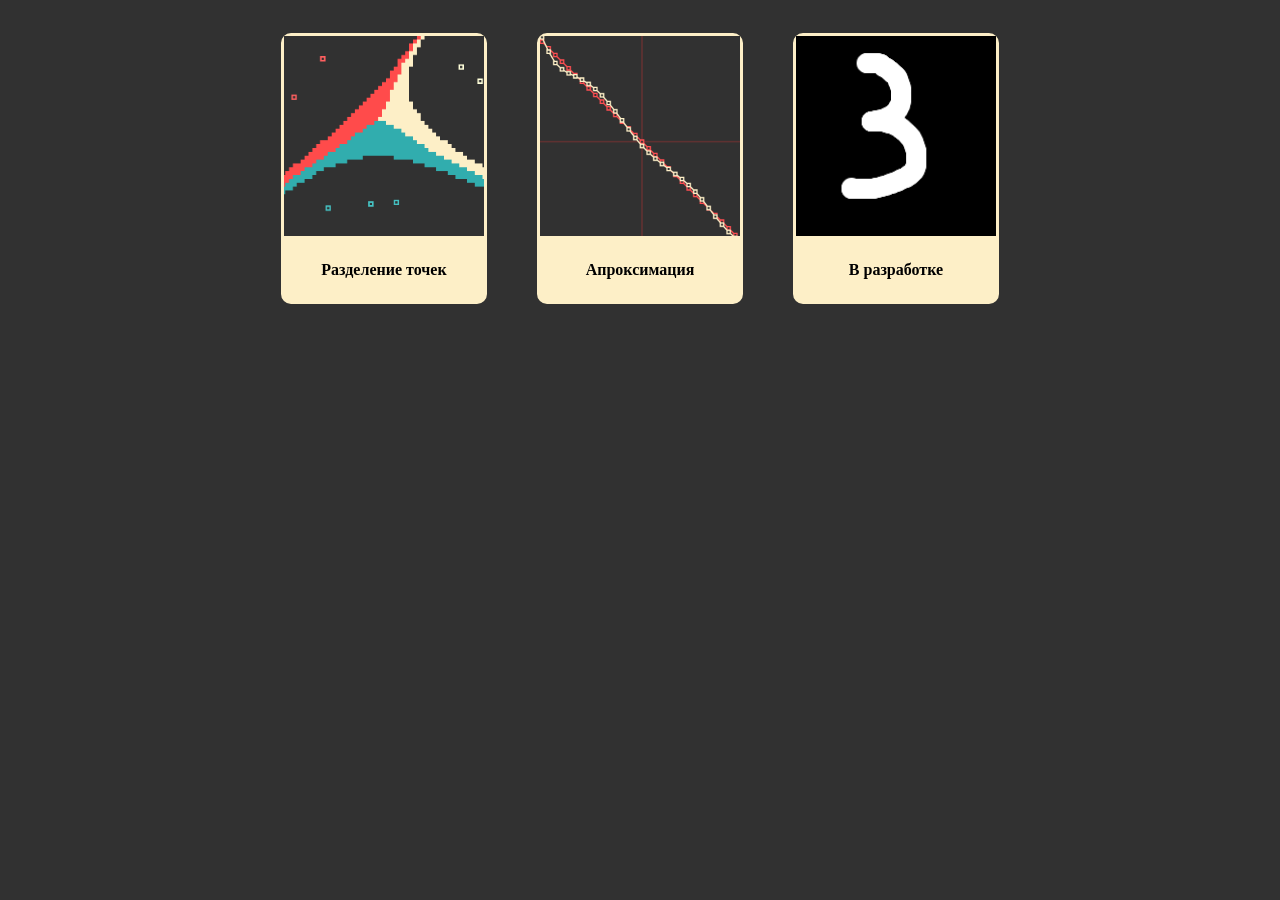
==== index.html @ 99dd5b66 "1" ====
<!DOCTYPE html>
<html lang="en">
    <head>
        <meta charset="UTF-8" />
        <meta name="viewport" content="width=device-width, initial-scale=1.0" />
        <title>main</title>

        <style>
            body {
                background-color: rgb(49, 49, 49);
            }

            .wrapper {
                display: flex;
                justify-content: center;
            }

            .box {
                margin: 25px;
            }

            .contentBox {
                text-align: center;
                border: rgb(253, 239, 199) solid;
                border-radius: 10px;
                background-color: rgb(253, 239, 199);
            }

            img {
                width: 200px;
                height: 200px;
            }
        </style>
    </head>
    <body>
        <div class="wrapper">
            <div class="box">
                <div class="contentBox">
                    <a href="first/index.html"><img src="img/first.png" alt="" /></a>
                    <h4>Разделение точек</h4>
                </div>
            </div>
            <div class="box">
                <div class="contentBox">
                    <a href="second/index.html"><img src="img/second.png" alt="" /></a>
                    <h4>Апроксимация</h4>
                </div>
            </div>
            <div class="box">
                <div class="contentBox">
                    <a href="third/index.html"><img src="img/third.png" alt="" /></a>
                    <h4>В разработке</h4>
                </div>
            </div>
        </div>
    </body>
</html>
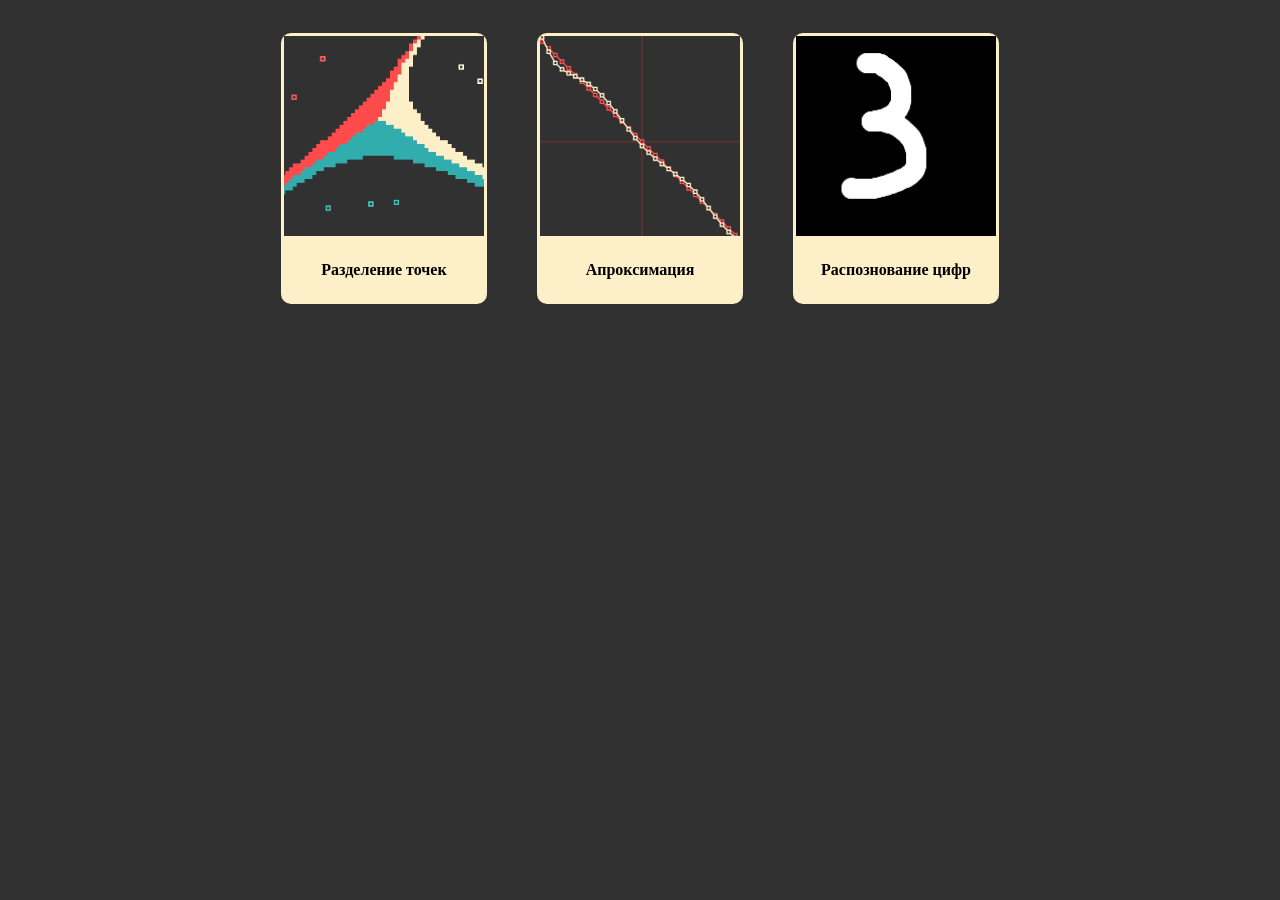
==== commit 6aea8746: "1" ====
--- a/index.html
+++ b/index.html
@@ -13,6 +13,7 @@
             .wrapper {
                 display: flex;
                 justify-content: center;
+                flex-wrap: wrap;
             }
 
             .box {
@@ -49,7 +50,7 @@
             <div class="box">
                 <div class="contentBox">
                     <a href="third/index.html"><img src="img/third.png" alt="" /></a>
-                    <h4>В разработке</h4>
+                    <h4>Распознование цифр</h4>
                 </div>
             </div>
         </div>
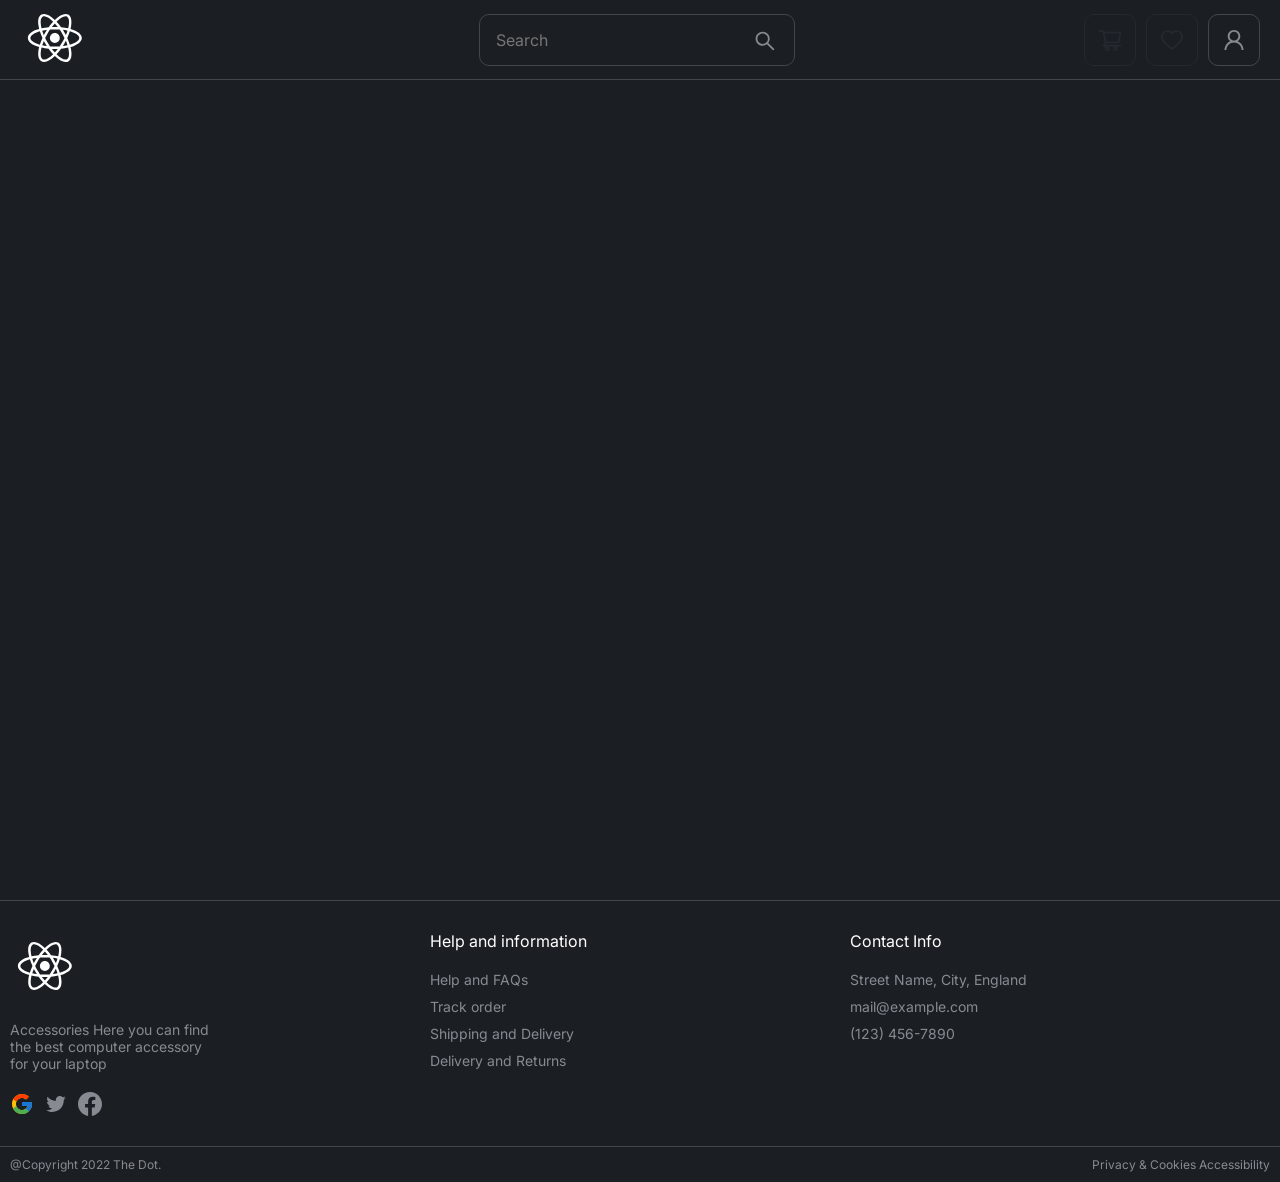
==== commit 5cf2b8d8: "init" ====
--- a/index.html
+++ b/index.html
@@ -1,58 +1 @@
-<!DOCTYPE html>
-<html lang="en">
-    <head>
-        <meta charset="UTF-8" />
-        <meta name="viewport" content="width=device-width, initial-scale=1.0" />
-        <title>main</title>
-
-        <style>
-            body {
-                background-color: rgb(49, 49, 49);
-            }
-
-            .wrapper {
-                display: flex;
-                justify-content: center;
-                flex-wrap: wrap;
-            }
-
-            .box {
-                margin: 25px;
-            }
-
-            .contentBox {
-                text-align: center;
-                border: rgb(253, 239, 199) solid;
-                border-radius: 10px;
-                background-color: rgb(253, 239, 199);
-            }
-
-            img {
-                width: 200px;
-                height: 200px;
-            }
-        </style>
-    </head>
-    <body>
-        <div class="wrapper">
-            <div class="box">
-                <div class="contentBox">
-                    <a href="first/index.html"><img src="img/first.png" alt="" /></a>
-                    <h4>Разделение точек</h4>
-                </div>
-            </div>
-            <div class="box">
-                <div class="contentBox">
-                    <a href="second/index.html"><img src="img/second.png" alt="" /></a>
-                    <h4>Апроксимация</h4>
-                </div>
-            </div>
-            <div class="box">
-                <div class="contentBox">
-                    <a href="third/index.html"><img src="img/third.png" alt="" /></a>
-                    <h4>Распознование цифр</h4>
-                </div>
-            </div>
-        </div>
-    </body>
-</html>
+<!doctype html><html lang="ru"><head><meta charset="utf-8"/><link rel="icon" href="/favicon.ico"/><meta name="viewport" content="width=device-width,initial-scale=1"/><meta name="theme-color" content="#000000"/><meta name="description" content="Web site created using create-react-app"/><link rel="apple-touch-icon" href="/logo192.png"/><link rel="manifest" href="/manifest.json"/><title>React App</title><script defer="defer" src="/static/js/main.4967b5a5.js"></script><link href="/static/css/main.01d652dd.css" rel="stylesheet"></head><body><noscript>You need to enable JavaScript to run this app.</noscript><div id="root"></div></body></html>
--- a/static/css/main.01d652dd.css
+++ b/static/css/main.01d652dd.css
@@ -0,0 +1,2 @@
+@import url(https://fonts.googleapis.com/css2?family=Inter:wght@600&display=swap);.image-gallery-icon{-webkit-appearance:none;appearance:none;background-color:transparent;border:0;color:#fff;cursor:pointer;-webkit-filter:drop-shadow(0 2px 2px #1a1a1a);filter:drop-shadow(0 2px 2px #1a1a1a);outline:none;position:absolute;transition:all .3s ease-out;z-index:4}@media(hover:hover)and (pointer:fine){.image-gallery-icon:hover{color:#337ab7}.image-gallery-icon:hover .image-gallery-svg{-webkit-transform:scale(1.1);transform:scale(1.1)}}.image-gallery-icon:focus{outline:2px solid #337ab7}.image-gallery-using-mouse .image-gallery-icon:focus{outline:none}.image-gallery-fullscreen-button,.image-gallery-play-button{bottom:0;padding:20px}.image-gallery-fullscreen-button .image-gallery-svg,.image-gallery-play-button .image-gallery-svg{height:28px;width:28px}@media(max-width:768px){.image-gallery-fullscreen-button,.image-gallery-play-button{padding:15px}.image-gallery-fullscreen-button .image-gallery-svg,.image-gallery-play-button .image-gallery-svg{height:24px;width:24px}}@media(max-width:480px){.image-gallery-fullscreen-button,.image-gallery-play-button{padding:10px}.image-gallery-fullscreen-button .image-gallery-svg,.image-gallery-play-button .image-gallery-svg{height:16px;width:16px}}.image-gallery-fullscreen-button{right:0}.image-gallery-play-button{left:0}.image-gallery-left-nav,.image-gallery-right-nav{padding:50px 10px;top:50%;-webkit-transform:translateY(-50%);transform:translateY(-50%)}.image-gallery-left-nav .image-gallery-svg,.image-gallery-right-nav .image-gallery-svg{height:120px;width:60px}@media(max-width:768px){.image-gallery-left-nav .image-gallery-svg,.image-gallery-right-nav .image-gallery-svg{height:72px;width:36px}}@media(max-width:480px){.image-gallery-left-nav .image-gallery-svg,.image-gallery-right-nav .image-gallery-svg{height:48px;width:24px}}.image-gallery-left-nav[disabled],.image-gallery-right-nav[disabled]{cursor:disabled;opacity:.6;pointer-events:none}.image-gallery-left-nav{left:0}.image-gallery-right-nav{right:0}.image-gallery{-webkit-tap-highlight-color:rgba(0,0,0,0);position:relative;-webkit-user-select:none;-o-user-select:none;user-select:none}.image-gallery.fullscreen-modal{background:#000;bottom:0;height:100%;left:0;position:fixed;right:0;top:0;width:100%;z-index:5}.image-gallery.fullscreen-modal .image-gallery-content{top:50%;-webkit-transform:translateY(-50%);transform:translateY(-50%)}.image-gallery-content{line-height:0;position:relative;top:0}.image-gallery-content.fullscreen{background:#000}.image-gallery-content .image-gallery-slide .image-gallery-image{max-height:calc(100vh - 80px)}.image-gallery-content.left .image-gallery-slide .image-gallery-image,.image-gallery-content.right .image-gallery-slide .image-gallery-image{max-height:100vh}.image-gallery-slide-wrapper{position:relative}.image-gallery-slide-wrapper.left,.image-gallery-slide-wrapper.right{display:inline-block;width:calc(100% - 110px)}@media(max-width:768px){.image-gallery-slide-wrapper.left,.image-gallery-slide-wrapper.right{width:calc(100% - 87px)}}.image-gallery-slide-wrapper.image-gallery-rtl{direction:rtl}.image-gallery-slides{line-height:0;overflow:hidden;position:relative;text-align:center;white-space:nowrap}.image-gallery-slide{left:0;position:absolute;top:0;width:100%}.image-gallery-slide.center{position:relative}.image-gallery-slide .image-gallery-image{object-fit:contain;width:100%}.image-gallery-slide .image-gallery-description{background:rgba(0,0,0,.4);bottom:70px;color:#fff;left:0;line-height:1;padding:10px 20px;position:absolute;white-space:normal}@media(max-width:768px){.image-gallery-slide .image-gallery-description{bottom:45px;font-size:.8em;padding:8px 15px}}.image-gallery-bullets{bottom:20px;left:0;margin:0 auto;position:absolute;right:0;width:80%;z-index:4}.image-gallery-bullets .image-gallery-bullets-container{margin:0;padding:0;text-align:center}.image-gallery-bullets .image-gallery-bullet{-webkit-appearance:none;appearance:none;background-color:transparent;border:1px solid #fff;border-radius:50%;box-shadow:0 2px 2px #1a1a1a;cursor:pointer;display:inline-block;margin:0 5px;outline:none;padding:5px;transition:all .2s ease-out}@media(max-width:768px){.image-gallery-bullets .image-gallery-bullet{margin:0 3px;padding:3px}}@media(max-width:480px){.image-gallery-bullets .image-gallery-bullet{padding:2.7px}}.image-gallery-bullets .image-gallery-bullet:focus{background:#337ab7;border:1px solid #337ab7;-webkit-transform:scale(1.2);transform:scale(1.2)}.image-gallery-bullets .image-gallery-bullet.active{background:#fff;border:1px solid #fff;-webkit-transform:scale(1.2);transform:scale(1.2)}@media(hover:hover)and (pointer:fine){.image-gallery-bullets .image-gallery-bullet:hover{background:#337ab7;border:1px solid #337ab7}.image-gallery-bullets .image-gallery-bullet.active:hover{background:#337ab7}}.image-gallery-thumbnails-wrapper{position:relative}.image-gallery-thumbnails-wrapper.thumbnails-swipe-horizontal{touch-action:pan-y}.image-gallery-thumbnails-wrapper.thumbnails-swipe-vertical{touch-action:pan-x}.image-gallery-thumbnails-wrapper.thumbnails-wrapper-rtl{direction:rtl}.image-gallery-thumbnails-wrapper.left,.image-gallery-thumbnails-wrapper.right{display:inline-block;vertical-align:top;width:100px}@media(max-width:768px){.image-gallery-thumbnails-wrapper.left,.image-gallery-thumbnails-wrapper.right{width:81px}}.image-gallery-thumbnails-wrapper.left .image-gallery-thumbnails,.image-gallery-thumbnails-wrapper.right .image-gallery-thumbnails{height:100%;left:0;padding:0;position:absolute;top:0;width:100%}.image-gallery-thumbnails-wrapper.left .image-gallery-thumbnails .image-gallery-thumbnail,.image-gallery-thumbnails-wrapper.right .image-gallery-thumbnails .image-gallery-thumbnail{display:block;margin-right:0;padding:0}.image-gallery-thumbnails-wrapper.left .image-gallery-thumbnails .image-gallery-thumbnail+.image-gallery-thumbnail,.image-gallery-thumbnails-wrapper.right .image-gallery-thumbnails .image-gallery-thumbnail+.image-gallery-thumbnail{margin-left:0;margin-top:2px}.image-gallery-thumbnails-wrapper.left,.image-gallery-thumbnails-wrapper.right{margin:0 5px}@media(max-width:768px){.image-gallery-thumbnails-wrapper.left,.image-gallery-thumbnails-wrapper.right{margin:0 3px}}.image-gallery-thumbnails{overflow:hidden;padding:5px 0}@media(max-width:768px){.image-gallery-thumbnails{padding:3px 0}}.image-gallery-thumbnails .image-gallery-thumbnails-container{cursor:pointer;text-align:center;white-space:nowrap}.image-gallery-thumbnail{background:transparent;border:4px solid transparent;display:inline-block;padding:0;transition:border .3s ease-out;width:100px}@media(max-width:768px){.image-gallery-thumbnail{border:3px solid transparent;width:81px}}.image-gallery-thumbnail+.image-gallery-thumbnail{margin-left:2px}.image-gallery-thumbnail .image-gallery-thumbnail-inner{display:block;position:relative}.image-gallery-thumbnail .image-gallery-thumbnail-image{line-height:0;vertical-align:middle;width:100%}.image-gallery-thumbnail.active,.image-gallery-thumbnail:focus{border:4px solid #337ab7;outline:none}@media(max-width:768px){.image-gallery-thumbnail.active,.image-gallery-thumbnail:focus{border:3px solid #337ab7}}@media(hover:hover)and (pointer:fine){.image-gallery-thumbnail:hover{border:4px solid #337ab7;outline:none}}@media(hover:hover)and (pointer:fine)and (max-width:768px){.image-gallery-thumbnail:hover{border:3px solid #337ab7}}.image-gallery-thumbnail-label{box-sizing:border-box;color:#fff;font-size:1em;left:0;line-height:1em;padding:5%;position:absolute;text-shadow:0 2px 2px #1a1a1a;top:50%;-webkit-transform:translateY(-50%);transform:translateY(-50%);white-space:normal;width:100%}@media(max-width:768px){.image-gallery-thumbnail-label{font-size:.8em;line-height:.8em}}.image-gallery-index{background:rgba(0,0,0,.4);color:#fff;line-height:1;padding:10px 20px;position:absolute;right:0;top:0;z-index:4}@media(max-width:768px){.image-gallery-index{font-size:.8em;padding:5px 10px}}html{--color-bg:#1b1f24;--color-gray-1:#dbdfe2;--color-gray-2:#808386;--color-gray-3:#959aa0;--color-gray-4:#25292f;--color-gray-5:#202429;--color-accent:#00b5ff;--color-hover:#34c4ff;--color-pressed:#0fa9e8;--color-yellow:#ffb000;--shadow:20px 50px 15px rgba(26,31,39,.09),10px 15px 40px rgba(26,31,39,.71);--color-border-1:#41464f;--color-border-2:#7a7a7a;--color-border-3:#8290a4;--color-border-4:#ff1f1f;--color-border-5:#00b5ff;--color-light-text:#fff;--color-grey-text:#888a91;--border-radius:6px;--trans-time:0.5s}*{box-sizing:border-box;font-family:Inter,sans-serif;font-size:12px;margin:0;padding:0}::-webkit-scrollbar{width:5px}::-webkit-scrollbar-track{background-color:#1b1f24;background-color:var(--color-bg)}::-webkit-scrollbar-thumb{background-color:#959aa0;background-color:var(--color-gray-3);border-radius:10px}a{color:#000;text-decoration:none}body{background:#1b1f24;background:var(--color-bg)}li{list-style:none}h5{font-size:16px}h4{font-size:18px}h3{font-size:24px}h2{font-size:32px}h1{font-size:48px}input,textarea{background:#1b1f24;background:var(--color-bg);border:1px solid #41464f;border:1px solid var(--color-border-1);border-radius:10px;color:#fff!important;color:var(--color-light-text)!important;font-size:16px;height:52px;outline:none;padding-left:16px;padding-right:16px;transition:.5s;transition:var(--trans-time)}input:hover,textarea:hover{border-color:#7a7a7a;border-color:var(--color-border-2)}input:focus,textarea:focus{border-color:#00b5ff;border-color:var(--color-accent)}textarea{padding:16px}.inputError{border-color:#ff1f1f;border-color:var(--color-border-4);color:#ff1f1f;color:var(--color-border-4)}.Footer_Footer__top__vCwta{border-bottom:1px solid var(--color-border-1);border-top:1px solid var(--color-border-1);display:grid;grid-template-columns:1fr 1fr 1fr;padding:30px 10px}.Footer_Footer__c1__OghG-{display:flex;flex-direction:column;gap:20px;width:200px}.Footer_Footer__icon__rwlHq{color:var(--color-light-text);font-size:70px}.Footer_Footer__text__iRAye{color:var(--color-grey-text);font-size:14px}.Footer_Footer__icons__gAK8e{display:flex;flex-direction:row;gap:10px}.Footer_Footer__iconSoc__J15tz{color:var(--color-grey-text);font-size:24px}.Footer_Footer__c2__1bChu{width:200px}.Footer_Footer__title__8oorO{color:var(--color-light-text);font-size:16px;margin-bottom:20px}.Footer_Footer__list__E9gck{display:flex;flex-direction:column;gap:10px}.Footer_Footer__listItem__MTYKC{color:var(--color-grey-text);font-size:14px}.Footer_Footer__c3__rIRWR{width:200px}.Footer_Footer__buttom__-oaN5{display:flex;flex-direction:row;justify-content:space-between;padding:10px}.Footer_Footer__buttomLeft__f6CTG,.Footer_Footer__buttomRight__XqMgB{color:var(--color-grey-text)}@media(max-width:650px){.Footer_Footer__c1__OghG-,.Footer_Footer__top__vCwta{align-items:center;display:flex;justify-content:center}.Footer_Footer__c1__OghG-{flex-direction:column;gap:20px;text-align:center;width:300px}.Footer_Footer__buttomRight__XqMgB,.Footer_Footer__c2__1bChu,.Footer_Footer__c3__rIRWR{display:none}.Footer_Footer__buttom__-oaN5{justify-content:center}}.IconCard_IconCard__wCvdO{display:inline-block;height:50px;max-width:130px}.IconCard_IconCard__container__GAprr{align-items:center;display:flex;flex-direction:row;gap:10px;height:100%;position:relative;width:100%}.IconCard_IconCard__desc__Fpe71{overflow:hidden}.IconCard_IconCard__title__u41Et{color:var(--color-light-text);cursor:pointer}.IconCard_IconCard__text__5p3Pr,.IconCard_IconCard__title__u41Et{font-size:14px;overflow:hidden;text-overflow:ellipsis;white-space:nowrap}.IconCard_IconCard__text__5p3Pr{color:var(--color-grey-text)}.IconCard_IconCard__dotContainer__mPVrf{background:var(--color-accent);border-radius:11px;font-size:14px;height:22px;left:35px;min-width:22px;padding:0 4px;position:absolute;top:-8px}.IconCard_IconCard__dotContainer__mPVrf,.Square_Square__u3rXr{align-items:center;color:var(--color-light-text);display:flex;justify-content:center}.Square_Square__u3rXr{border:1px solid var(--color-border-1);border-radius:10px;cursor:pointer;font-size:18px;height:52px;transition:var(--trans-time);-webkit-user-select:none;user-select:none;width:52px}.Square_Square__u3rXr:hover{border-color:var(--color-border-2)}.Square_Square_active__0g7sy,.Square_Square_active__0g7sy:hover{border-color:var(--color-border-5)}.Square_Square_disasble__ot3O7{border-color:var(--color-gray-4);color:var(--color-grey-text);cursor:not-allowed}.Square_Square_disasble__ot3O7 .Square_Square__icon__6fiOf{color:var(--color-gray-4)}.Square_Square_disasble__ot3O7:hover{border-color:var(--color-gray-4)}.Square_Square_error__23RVm,.Square_Square_error__23RVm:hover{border-color:var(--color-border-4)}.Square_Square__icon__6fiOf{color:var(--color-grey-text);font-size:26px}.Header_Header__pZx4x{height:110px;width:100%}.Header_Header__container__CfS8p{height:100%;width:100%}.Header_Header__up__Ixohc{border-bottom:1px solid var(--color-border-1);height:30px;width:100%}.Header_Header__upContainer__fJKKh{align-items:center;color:var(--color-light-text);display:flex;flex-direction:row;height:100%;justify-content:flex-start;margin:auto;max-width:1280px;padding:0 20px}.Header_Header__main__RNfDu{border-bottom:1px solid var(--color-border-1);height:80px;width:100%}.Header_Header__mainContainer__dXb\+T{align-items:center;display:flex;flex-direction:row;height:100%;justify-content:space-between;margin:auto;max-width:1280px;padding:0 20px}.Header_Header__sity__zBVMx{margin-right:50px}.Header_Header__logo__I0nmB{color:var(--color-light-text);margin-right:10px;width:170px}.Header_Header__iconCardList__t4lrK{display:flex;flex-direction:row;gap:10px;margin-left:10px}.Header_Header__logoIcon__Z-LYU{font-size:70px}.Header_Header__searchSq__fKGVI{display:none}.Header_Header__searchInput__-wkYu{display:block}@media(max-width:650px){.Header_Header__searchSq__fKGVI{display:flex}.Header_Header__searchInput__-wkYu{display:none}.Header_Header__searchIcon__g2EzR{opacity:0}}.Input_Input__container__qm-Uj{position:relative;width:100%}.Input_Input__icon__TcaWq{color:var(--color-grey-text);font-size:24px;position:absolute;right:18px;top:15px}.Input_Input__input__5R7ua{background:var(--color-bg);border:1px solid var(--color-border-1);border-radius:10px;color:var(--color-light-text);font-size:16px;height:52px;outline:none;padding-left:16px;padding-right:16px;transition:var(--trans-time);width:100%}.Input_Input__input__5R7ua:hover{border-color:var(--color-border-2)}.Input_Input__input__5R7ua:focus{border-color:var(--color-accent)}.Input_Input__input_error__gVJE\+,.Input_Input__input_error__gVJE\+:focus,.Input_Input__input_error__gVJE\+:hover{border-color:var(--color-border-4)}.Input_Input__input_wi__ZhmIo{color:var(--color-grey-text);padding-right:50px}.Loader_Loader__gQ7Js{align-items:center;display:flex;justify-content:center}.Loader_Loader__page__pScwb{height:calc(100vh - 120px)}.Loader_Loader__container__bz3bt{align-items:center;display:flex}.Loader_Loader__el__HKLEk{-webkit-animation:Loader_puls__Dx9s1 1s infinite;animation:Loader_puls__Dx9s1 1s infinite;background-color:var(--color-gray-3);border-radius:50%;height:20px;width:20px}.Loader_Loader__elContainer__RAMmz{align-items:center;display:flex;height:35px;justify-content:center;width:35px}@-webkit-keyframes Loader_puls__Dx9s1{0%{height:20px;width:20px}50%{height:30px;width:30px}to{height:20px;width:20px}}@keyframes Loader_puls__Dx9s1{0%{height:20px;width:20px}50%{height:30px;width:30px}to{height:20px;width:20px}}.UserNav_UserNav__SLDvM{background-color:var(--color-bg);border:1px solid var(--color-border-1);border-radius:10px;flex-shrink:0;flex-wrap:0;height:500px;padding:30px 16px;width:280px}.UserNav_UserNav__container__QtsL0,.UserNav_UserNav__userInfo__7fTJa{display:flex;flex-direction:column}.UserNav_UserNav__userInfo__7fTJa{align-items:center;gap:10px;justify-content:center;margin-bottom:24px}.UserNav_UserNav__photoContainer__SYza1{background-color:var(--color-gray-4);border-radius:50%;height:64px;margin-bottom:10px;overflow:hidden;width:64px}.UserNav_UserNav__photo__f1sxt{object-fit:contain;width:100%}.UserNav_UserNav__userName__x9vEh{color:var(--color-light-text);font-size:18px}.UserNav_UserNav__userEmail__ru0TR{color:var(--color-grey-text);font-size:16px}.UserNav_UserNav__navElementContainer__PWOcV{align-items:center;border-radius:10px;cursor:pointer;display:flex;flex-direction:row;height:42px;padding:15px 18px;transition:background var(--trans-time);width:100%}.UserNav_UserNav__navElementContainer__PWOcV:hover{background-color:var(--color-gray-5)}.UserNav_UserNav__navElementContainer_active__lWYoC{background-color:var(--color-accent)}.UserNav_UserNav__navElementContainer_active__lWYoC:hover{background-color:var(--color-hover)}.UserNav_UserNav__navElementName__Ko99m{color:var(--color-light-text);font-size:16px}.UserNav_UserNav__navElementIcon__2M-r8{color:var(--color-grey-text);font-size:24px;margin-right:15px}.UserNav_UserNav__navElementIcon_active__xucYt{color:var(--color-light-text)}.UserNav_UserNav__navLine__01Jwb{background-color:var(--color-gray-4);height:2px;margin:auto;width:90%}.UserNav_UserNav__navList__evlXj{display:flex;flex-direction:column;gap:2px;margin:10px 0}.UserNav_UserNav__navLogout__3yMOM{margin-top:10px}@media(max-width:900px){.UserNav_UserNav__SLDvM{bottom:6px;height:50px;left:calc(50% - 180px);position:-webkit-sticky;position:sticky;width:360px}.UserNav_UserNav__container__QtsL0{align-items:center;display:flex;flex-direction:row;height:100%;justify-content:center;width:100%}.UserNav_UserNav__userInfo__7fTJa{border-right:1px solid var(--color-border-1);margin-bottom:0;padding-right:10px}.UserNav_UserNav__photoContainer__SYza1{height:45px;margin-bottom:0;width:45px}.UserNav_UserNav__userEmail__ru0TR,.UserNav_UserNav__userName__x9vEh{display:none}.UserNav_UserNav__navElementContainer__PWOcV{align-items:center;display:flex;flex-direction:row;height:45px;justify-content:center;padding:0;width:45px}.UserNav_UserNav__navElementName__Ko99m{display:none}.UserNav_UserNav__navElementIcon__2M-r8{margin-right:0}.UserNav_UserNav__navLine__01Jwb{display:none}.UserNav_UserNav__navList__evlXj{display:flex;flex-direction:row;gap:10px;margin:0 10px}.UserNav_UserNav__navLogout__3yMOM{display:none}}.Button_Button__aCuhG{align-items:center;border:none;border-radius:10px;color:var(--color-light-text);cursor:pointer;display:flex;justify-content:center}.Button_Button_medium__Wwfc4{font-size:14px;height:50px;padding:0 20px}.Button_Button_large__Kl7SQ{font-size:16px;height:56px;padding:0 32px}.Button_Button_primary__DHD0s{background-color:var(--color-accent);border:2px solid var(--color-accent);transition:var(--trans-time)}.Button_Button_primary__DHD0s:hover{background-color:var(--color-hover)}.Button_Button_primary__DHD0s:focus{background-color:var(--color-pressed)}.Button_Button_primary_disable__WDl6O{background-color:var(--color-gray-4);border:2px solid var(--color-gray-4);color:var(--color-grey-text);cursor:auto}.Button_Button_secondary__0DOM4{background-color:var(--color-bg);border:2px solid var(--color-border-1);transition:var(--trans-time)}.Button_Button_secondary__0DOM4:hover{background-color:var(--color-border-1)}.Button_Button_secondary__0DOM4:focus{background-color:var(--color-gray-4);border-color:var(--color-gray-4)}.Button_Button_secondary_disable__btGWB{background-color:var(--color-bg);border:2px solid var(--color-gray-4);color:var(--color-grey-text);cursor:auto}.Button_Button__icon__lVQix{font-size:22px}.FavoriteButton_FavoriteButton__icon_active__\+uERz{color:#fa3232}.Stars_Stars__8Vaza{display:inline-block}.Stars_Stars__container__jMTPP{align-items:center;display:flex}.Rating_Rating__YellowStar__HOJHc{color:var(--color-yellow)}.Rating_Rating__grayStar__bJZl4{color:var(--color-gray-2)}.Rating_Rating__starContainer__KJJ76{align-items:center;display:inline-flex;justify-content:center}.Rating_Rating__text__BvjCz{color:var(--color-grey-text);margin-left:10px}.Rating_Rating__rating__ZKva\+{color:var(--color-light-text);margin-left:4px}.Rating_Rating__fullContainer__R1009{display:inline-flex}.Rating_Rating__ratingContainer__xRLLW{align-items:center;background:var(--color-border-1);border-radius:4px;display:inline-flex;padding:4px}.Rating_Rating__miniContainer__y-xdY{align-items:center;display:flex}.GoodCard_GoodCard__obzl0{border:2px solid var(--color-border-1);border-radius:10px;height:480px;max-width:500px;min-width:250px;padding:20px}.GoodCard_GoodCard__container__B5VXb{display:inline-flex;flex-direction:column;height:100%;justify-content:space-between;width:100%}.GoodCard_GoodCard__photo__QC\+TT{background:var(--color-gray-5);border-radius:10px;height:250px;object-fit:contain;width:100%}.GoodCard_GoodCard__name__Xc4y0{color:var(--color-light-text);font-size:16px;margin-bottom:4px}.GoodCard_GoodCard__price__\+0XtJ{justify-content:space-between}.GoodCard_GoodCard__priceLeft__rBjHJ,.GoodCard_GoodCard__price__\+0XtJ{align-items:center;display:flex;flex-direction:row;gap:10px}.GoodCard_GoodCard__priceRight__dVp6C{color:var(--color-light-text);font-size:14px}.GoodCard_GoodCard__priceMain__4jt6u{color:var(--color-light-text);font-size:18px}.GoodCard_GoodCard__priceMain__4jt6u:after{content:"₽"}.GoodCard_GoodCard__priceSecond__5khcj{color:var(--color-grey-text);font-size:16px;text-decoration:line-through}.GoodCard_GoodCard__priceSecond__5khcj:after{content:"₽"}.GoodCard_GoodCard__type__BW5XL{color:var(--color-grey-text);font-size:14px}.GoodCard_GoodCard__line__j9ru9{align-items:center;display:flex;flex-direction:row;justify-content:space-between;margin-bottom:6px}.GoodCard_GoodCard__brand__wVCeE{color:var(--color-grey-text);font-size:14px}.GoodCard_GoodCard__btns__uFKxB{display:flex;gap:10px;width:100%}.GoodCard_GoodCard__btn__RQF0J{width:calc(100% - 62px)}.GoodCard_FullGoodCard__y7KiW{border:2px solid var(--color-border-1);border-radius:10px}.GoodCard_FullGoodCard__container__X78hf{display:flex;flex-direction:row;height:100%;padding:15px;width:100%}.GoodCard_FullGoodCard__photoContainer__sYIzm{align-items:center;border-radius:10px;display:flex;flex-grow:0;flex-shrink:0;height:210px;justify-content:center;margin-right:25px;overflow:hidden;width:210px}.GoodCard_FullGoodCard__photo__MBpIy{height:100%;object-fit:contain;width:100%}.GoodCard_FullGoodCard__infoContainer__SAKHX{display:flex;flex-direction:column;flex-grow:1;flex-shrink:1;gap:10px;justify-content:space-between}.GoodCard_FullGoodCard__name__2jR\+C{color:var(--color-light-text);font-size:16px}.GoodCard_FullGoodCard__description__jtrQ7{-webkit-line-clamp:3;-webkit-box-orient:vertical;line-clamp:3;box-orient:vertical;color:var(--color-grey-text);display:-moz-box;display:-webkit-box;overflow:hidden;text-align:justify;text-overflow:ellipsis}.GoodCard_FullGoodCard__price__OrnjF{justify-content:space-between}.GoodCard_FullGoodCard__priceLeft__9UyTt,.GoodCard_FullGoodCard__price__OrnjF{align-items:center;display:flex;flex-direction:row;gap:10px}.GoodCard_FullGoodCard__priceMain__rgnMl{color:var(--color-light-text);font-size:16px}.GoodCard_FullGoodCard__priceMain__rgnMl:after{content:"₽"}.GoodCard_FullGoodCard__priceSecond__1mm2r{color:var(--color-grey-text);font-size:14px;text-decoration:line-through}.GoodCard_FullGoodCard__priceSecond__1mm2r:after{content:"₽"}.GoodCard_FullGoodCard__inputsContainer__EcZ8K{display:flex;flex-direction:row;gap:16px}.GoodCard_FullGoodCard__info__IdnOl{display:flex;flex-direction:column;gap:10px}@media(max-width:550px){.GoodCard_FullGoodCard__container__X78hf{flex-direction:column}.GoodCard_FullGoodCard__photoContainer__sYIzm{margin-bottom:10px;width:100%}}.FavoriteList_FavoriteList__9hW5j{width:100%}.FavoriteList_FavoriteList__container__bsvyR{display:flex;flex-direction:column;gap:10px}.Dropdown_Dropdown__L7522{display:inline-block;min-width:160px;position:relative}.Dropdown_Dropdown__container__NETVK{height:100%;width:100%}.Dropdown_Dropdown__inputContainer__2RBmP{height:50px;position:relative;width:100%}.Dropdown_Dropdown__input__gXAOz{align-items:center;background-color:var(--color-bg);border:1px solid var(--color-border-1);border-radius:10px;color:var(--color-light-text);cursor:pointer;display:flex;font-size:14px;height:100%;justify-content:space-between;padding:0 50px 0 16px;transition:var(--trans-time);width:100%}.Dropdown_Dropdown__input__gXAOz:hover{border-color:var(--color-border-2)}.Dropdown_Dropdown__input_selecting__3H8Ja{border-color:var(--color-accent)}.Dropdown_Dropdown__input_selecting__3H8Ja:hover{border-color:var(--color-hover)}.Dropdown_Dropdown__input_error__wYAh9,.Dropdown_Dropdown__input_error__wYAh9:hover{border-color:var(--color-border-4)}.Dropdown_Dropdown__arrowIcon__M76iB{color:var(--color-grey-text);cursor:pointer;font-size:14px;position:absolute;right:16px;top:20px}.Dropdown_Dropdown__content__gmHnU{background-color:var(--color-bg);border:2px solid var(--color-border-1);border-radius:10px;display:inline-block;padding:8px;position:absolute;top:60px;width:100%}.Dropdown_Dropdown__contentList__-6hV-{display:flex;flex-direction:column}.Dropdown_Dropdown__contentElement__hAa2u{align-items:center;border-radius:10px;color:var(--color-light-text);cursor:pointer;display:flex;height:40px;padding:0 16px}.Dropdown_Dropdown__contentElement__hAa2u:hover{background-color:var(--color-gray-4)}.Dropdown_Dropdown__contentElement_selected__qoI-P{background-color:var(--color-accent);transition:var(--trans-time)}.Dropdown_Dropdown__contentElement_selected__qoI-P:hover{background-color:var(--color-hover)}.OrdersPage_OrdersPage__Z5JBw{width:100%}.OrdersPage_OrdersPage__container__DhjHS{display:flex;flex-direction:column;gap:20px;width:100%}.OrdersPage_OrdersPage__navPanel__zz9qt{align-items:center;display:flex;flex-direction:row;justify-content:space-between}.OrdersPage_OrdersPage__navInfo__Y6X17{color:var(--color-grey-text);font-size:16px}.OrdersPage_Head__kdtkx{width:100%}.OrdersPage_Head__container__ZXl9t{border-bottom:1px solid var(--color-border-1);display:grid;grid-template-columns:130px 130px 130px 130px 130px 130px;padding-bottom:12px;position:relative;text-align:center}.OrdersPage_Head__el__eyfPj{color:var(--color-light-text);cursor:pointer;font-size:16px}.OrdersPage_Head__line__HJfrx{background-color:var(--color-accent);bottom:-1px;height:2px;position:absolute;transition:var(--trans-time);width:130px}.OrdersPage_FilterPanel__UxHLq{width:100%}.OrdersPage_FilterPanel__container__YI6Ss{grid-column-gap:10px;display:grid;grid-template-columns:2fr 1fr;width:100%}.OrdersPage_FilterPanel__input__XKf\+y{flex-grow:1}.OrdersPage_OrderTable__table__SB51A{border-collapse:collapse;font-size:100px;width:100%}.OrdersPage_OrderTable__table__SB51A th{padding:12px 0;width:20%}.OrdersPage_OrderTable__table__SB51A td{padding:5px 0}.OrdersPage_OrderTable__tableHeadRaw__7rawN{border-bottom:1px solid var(--color-border-1);color:var(--color-light-text)}.OrdersPage_OrderTable__tableRaw__Yj1ZP{color:var(--color-light-text);text-align:center}.OrdersPage_OrderTable__items__u5z0Z{color:var(--color-accent);cursor:pointer;transition:var(--trans-time)}.OrdersPage_OrderTable__items__u5z0Z:hover{color:var(--color-hover)}.OrdersPage_OrderTable__infoTableRaw__K7b\+p{background-color:var(--color-gray-4)}.OrdersPage_OrderTable__infoTableHeadRaw__ycz-Q{background-color:var(--color-gray-4);border:1px solid var(--color-border-1)}.OrdersPage_OrderStatus__container__HUmQ4{border:1px solid var(--color-border-1);border-radius:6px;color:var(--color-grey-text);padding:4px 0}.OrdersPage_OrderStatus__container_1__kJPaX{border-color:var(--color-accent);color:var(--color-accent)}.OrdersPage_OrderStatus__container_2__WuApJ{border-color:#9acd32;color:#9acd32}.OrdersPage_OrderStatus__container_4__W4M-l{border-color:var(--color-border-4);color:var(--color-border-4)}.OrdersPage_OrderStatus__container_3__JjKdi{border-color:#9acd32;color:#9acd32}.OrdersPage_OrderStatus__container_5__S0ESO{border-color:var(--color-yellow);color:var(--color-yellow)}.PersonalInfoPage_PersonalInfoPage__EdQmB{width:calc(100% - 300px)}.PersonalInfoPage_PersonalInfoPage__container__VkmHS{width:100%}.PersonalInfoPage_PersonalInfoPage__form__f7IO5{grid-gap:24px;display:grid;grid-template-columns:1fr 1fr;width:100%}.PersonalInfoPage_PersonalInfoPage__drop__sRx9g{height:180px;width:400px}.PersonalInfoPage_PersonalInfoPage__dragndropContainer__DkVrr{margin-top:20px}.PersonalInfoPage_LabelInput__iLRic{display:flex;flex-direction:column;gap:20px}.PersonalInfoPage_LabelInput__label__vtHta{color:var(--color-light-text);font-size:16px}.PersonalInfoPage_DragPhoto__5t8\+6{border:1px solid var(--color-border-1);border-radius:10px;cursor:pointer;height:100%;transition:var(--trans-time);width:100%}.PersonalInfoPage_DragPhoto__5t8\+6:hover{border-color:var(--color-border-2)}.PersonalInfoPage_DragPhoto_active__KNfcb{border-color:var(--color-accent)}.PersonalInfoPage_DragPhoto__container__exNSW{align-items:center;display:flex;flex-direction:column;gap:20px;height:100%;justify-content:center;width:100%}.PersonalInfoPage_DragPhoto__iconContainer__4bCzU{align-items:center;background-color:var(--color-gray-5);border-radius:50%;display:flex;height:50px;justify-content:center;width:50px}.PersonalInfoPage_DragPhoto__icon__R5uxd{color:var(--color-grey-text);font-size:30px}.PersonalInfoPage_DragPhoto__mainText__rn0yd{color:var(--color-light-text)}.PersonalInfoPage_DragPhoto__subText__T2BTc{color:var(--color-grey-text)}@media(max-width:900px){.PersonalInfoPage_PersonalInfoPage__EdQmB{width:100%}}@media(max-width:600px){.PersonalInfoPage_PersonalInfoPage__form__f7IO5{grid-template-columns:1fr}.PersonalInfoPage_PersonalInfoPage__drop__sRx9g{height:180px;width:100%}}.AccountPage_AccountPage__J3-rD{margin:auto;max-width:1280px;padding:10px}.AccountPage_AccountPage__container__87nVK{display:flex;flex-direction:row;gap:20px}@media(max-width:900px){.AccountPage_AccountPage__container__87nVK{display:flex;flex-direction:column-reverse;gap:20px;position:relative}}.Checkbox_Checkbox__box__F62x-,.Checkbox_Checkbox__container__zLLS6{align-items:center;display:flex}.Checkbox_Checkbox__box__F62x-{border:1px solid var(--color-border-1);border-radius:4px;cursor:pointer;height:20px;justify-content:center;width:20px}.Checkbox_Checkbox__box_checked__BcPTC{background-color:var(--color-accent)}.Checkbox_Checkbox__icon__XcFA0{color:var(--color-light-text);font-size:16px}.Checkbox_Checkbox__lable__G8afF{color:var(--color-light-text);cursor:pointer;margin-left:16px;-webkit-user-select:none;user-select:none}.LoginCard_LoginCard__UPkkU{border:1px solid var(--color-border-1);border-radius:10px;box-shadow:var(--shadow);padding:75px 65px;width:550px}.LoginCard_LoginCard__title__qLtDG{color:var(--color-light-text);margin-bottom:48px}.LoginCard_LoginCard__loginTitle__7WZwR{color:var(--color-light-text);margin-bottom:30px}.LoginCard_LoginCard__inputBlock__qHQZA{display:flex;flex-direction:column;gap:20px;margin-bottom:25px}.LoginCard_LoginCard__buttonBlock__74TAk{display:flex;flex-direction:row;justify-content:space-between;margin-bottom:34px}.LoginCard_LoginCard__button__xPm72{width:calc(50% - 8px)}.LoginCard_LoginCard__input__Z\+5iV{width:100%}.LoginCard_LoginCard__check__ZCR6Y{margin-bottom:32px}.LoginCard_LoginCard__policy__8D0oq{color:var(--color-grey-text)}@media(max-width:650px){.LoginCard_LoginCard__UPkkU{border:none;box-shadow:none;padding:30px;width:100%}}.RegCard_RegCard__FMTNJ{border:1px solid var(--color-border-1);border-radius:10px;box-shadow:var(--shadow);padding:75px 65px;width:550px}.RegCard_RegCard__title__Ua7TU{color:var(--color-light-text);margin-bottom:48px}.RegCard_RegCard__loginTitle__1GGq2{color:var(--color-light-text);margin-bottom:30px}.RegCard_RegCard__inputBlock__APkp7{display:flex;flex-direction:column;gap:20px;margin-bottom:25px}.RegCard_RegCard__buttonBlock__ctFYS{display:flex;flex-direction:row;justify-content:space-between;margin-bottom:34px}.RegCard_RegCard__button__1BQAS{width:calc(50% - 8px)}.RegCard_RegCard__input__Q34kf{width:100%}.RegCard_RegCard__check__ANsZL{margin-bottom:32px}.RegCard_RegCard__policy__ej9cA{color:var(--color-grey-text)}@media(max-width:650px){.RegCard_RegCard__FMTNJ{border:none;box-shadow:none;padding:30px;width:100%}}.AuthPage_AuthPage__container__626rs{align-items:center;display:flex;justify-content:center}.AuthPage_AuthPage__container__626rs,.CartPage_CartPage__w2MRJ{margin:auto;max-width:1280px;padding:10px}.CartPage_CartPage__container__wKEzy{display:flex;flex-direction:row;gap:40px;justify-content:space-between}.CartPage_CartPage__goodsTableContainer__2v6dz{display:grid;width:calc(100% - 300px)}.CartPage_CartPage__miniContainer__uzM\+R{display:none}.CartPage_CartPage__sammeryContainer__IvSHC{display:flex;flex-direction:column;height:inherit;position:relative}.CartPage_CartPage__containerDown__ilTAf{display:flex}.CartPage_GoodsTable__7ZQr8,.CartPage_GoodsTable__container__X5QhU{width:100%}.CartPage_GoodsTable__head__uZNB\+{border-bottom:1px solid var(--color-border-1);display:grid;grid-template-columns:2fr 1fr 1fr;padding-bottom:10px;width:100%}.CartPage_GoodsTable__headItem__\+My1n{color:var(--color-light-text)}.CartPage_GoodsTable__headItem__\+My1n:nth-child(2){margin-left:60px}.CartPage_GoodsTable__body__XZooT{width:100%}.CartPage_TableLine__PNpf8{border-bottom:1px solid var(--color-border-1);height:160px;padding:24px 0;width:100%}.CartPage_TableLine__container__5EjCQ{grid-column-gap:10px;display:grid;grid-template-columns:2fr 1fr 1fr}.CartPage_TableLine__photoContainer__xV4Sm{background-color:var(--color-gray-5);border-radius:10px;height:110px;overflow:hidden;width:110px}.CartPage_TableLine__photo__A1VmY{height:100%;width:100%}.CartPage_TableLine__colomn_one__pHgOM{align-items:center;display:flex;gap:24px}.CartPage_TableLine__colomn_two__d2B3H{align-items:center;display:flex;flex-direction:column;justify-content:center;position:relative}.CartPage_TableLine__colomn_three__rljTU{align-items:center;display:flex;justify-content:space-between}.CartPage_TableLine__maxCount__SwPKQ{bottom:16px;color:var(--color-grey-text);font-size:14px;position:absolute}.CartPage_TableLine__name__U8HZf{color:var(--color-light-text)}.CartPage_TableLine__cost__41mRi{display:flex;flex-direction:column}.CartPage_TableLine__input__3B4cd{width:90px}.CartPage_TableLine__input__3B4cd::-webkit-inner-spin-button,.CartPage_TableLine__input__3B4cd::-webkit-outer-spin-button{display:none}.CartPage_TableLine__btn__k16Dh{background-color:var(--color-bg);border:1px solid var(--color-border-1);border-radius:50%;color:var(--color-grey-text);cursor:pointer;font-size:16px;height:35px;width:35px}.CartPage_TableLine__btn__k16Dh:hover{border-color:var(--color-border-2)}.CartPage_TableLine__inputContainer__Pv8fP{align-items:center;display:flex;gap:10px}.CartPage_TableLine__delete__rmD4u{color:var(--color-grey-text);cursor:pointer;font-size:28px;margin-right:24px}.CartPage_TableLine__delete__rmD4u:hover{color:var(--color-light-text)}.CartPage_TableLine__costCalc__S0Eqa{color:var(--color-grey-text)}.CartPage_TableLine__fullCost__O-DJu{color:var(--color-light-text)}.CartPage_TableLine__unDis__thrfo{color:var(--color-light-text);text-decoration:line-through}.CartPage_Sammery__SbPvk{border:1px solid var(--color-border-1);border-radius:10px;padding:40px 30px 30px;position:-webkit-sticky;position:sticky;top:10px;width:300px}.CartPage_Sammery__container__MwJ\+x{display:flex;flex-direction:column;width:100%}.CartPage_Sammery__head__f7FxZ{color:var(--color-light-text)}.CartPage_Sammery__calc__vK\+U1,.CartPage_Sammery__head__f7FxZ{border-bottom:1px solid var(--color-border-1);margin-bottom:30px;padding-bottom:30px}.CartPage_Sammery__calc__vK\+U1{display:flex;flex-direction:column;gap:10px;width:100%}.CartPage_Sammery__checkout__wGmSA{margin-top:30px}.CartPage_SammeryLine__f1P4d{display:grid;grid-template-columns:3fr 1fr}.CartPage_SammeryLine__left__\+cxbq,.CartPage_SammeryLine__right__Nh5fJ{color:var(--color-light-text);font-size:16px}@media(max-width:1000px){.CartPage_CartPage__container__wKEzy{flex-direction:column;gap:20px}.CartPage_CartPage__goodsTableContainer__2v6dz,.CartPage_Sammery__SbPvk{width:100%}}@media(max-width:660px){.CartPage_CartPage__goodsTableContainer__2v6dz{display:none}.CartPage_CartPage__miniContainer__uzM\+R{display:grid}}.NumberInput_NumberInput__rfLOS{align-items:center;display:flex;gap:6px}.NumberInput_NumberInput__input__mZHMY{height:40px;width:70px}.NumberInput_NumberInput__input__mZHMY::-webkit-inner-spin-button,.NumberInput_NumberInput__input__mZHMY::-webkit-outer-spin-button{display:none}.NumberInput_NumberInput__btn__tJIyk{background-color:var(--color-bg);border:1px solid var(--color-border-1);border-radius:50%;color:var(--color-grey-text);cursor:pointer;font-size:16px;height:35px;width:35px}.NumberInput_NumberInput__btn__tJIyk:hover{border-color:var(--color-border-2)}.CartMiniCard_CartMiniCard__\+22e7{width:100%}.CartMiniCard_CartMiniCard__container__Gn7Rv{display:flex;flex-direction:row;gap:16px}.CartMiniCard_CartMiniCard__left__sJIUr{background-color:var(--color-gray-5);border-radius:10px;height:125px;overflow:hidden;width:125px}.CartMiniCard_CartMiniCard__photo__bsfmG{height:100%;width:100%}.CartMiniCard_CartMiniCard__l2__3RDNv,.CartMiniCard_CartMiniCard__name__zOUAo{color:var(--color-light-text);font-size:16px}.CartMiniCard_CartMiniCard__right__WeLhv{flex-direction:column;width:calc(100% - 125px)}.CartMiniCard_CartMiniCard__l1__uJOPv,.CartMiniCard_CartMiniCard__right__WeLhv{display:flex;justify-content:space-between}.CartMiniCard_CartMiniCard__icon__PQ707{color:var(--color-grey-text);cursor:pointer;font-size:16px}.CartMiniCard_CartMiniCard__icon__PQ707:hover{color:var(--color-light-text)}.CartMiniCard_CartMiniCard__l3__Id3Ok{align-items:center;display:flex;gap:20px}.CartMiniCard_CartMiniCard__maxCount__XVa58{color:var(--color-grey-text);font-size:14px}.CartMiniCardList_CartMiniCardList__container__WtfIm{display:flex;flex-direction:column;gap:10px}.CheckoutPage_CheckoutPage__APm8k{margin:auto;max-width:1280px;padding:10px}.CheckoutPage_CheckoutPage__container__SPWUo{grid-column-gap:20px;display:grid;grid-template-columns:calc(100% - 320px) 300px}.CheckoutPage_CheckoutPart__TWv8g{border-left:2px solid var(--color-gray-3);margin-bottom:10px;padding-bottom:20px;padding-left:40px}.CheckoutPage_CheckoutPart__title__sN9pt{color:var(--color-light-text);font-size:24px}.CheckoutPage_CheckoutPart__container__Z1cPF{display:flex;flex-direction:column;gap:40px}.CheckoutPage_PersonalDetails__inputs__rOyGL,.CheckoutPage_ShippingDetails__inputs__YWeEk{grid-column-gap:20px;grid-row-gap:20px;display:grid;grid-template-columns:1fr 1fr}.CheckoutPage_ShippingDetails__inputs__YWeEk{margin-top:40px}.CheckoutPage_ShippingDetails__label__FR6cu{align-items:center;color:var(--color-light-text);display:flex;font-size:16px;gap:10px}.CheckoutPage_ShippingDetails__input__UNDwb{height:40px}.CheckoutPage_PaymentMethod__inputs__BTIYW{grid-column-gap:20px;grid-row-gap:20px;display:grid;grid-template-columns:1fr 1fr;margin-top:40px}.CheckoutPage_PaymentMethod__label__SBlh5{align-items:center;color:var(--color-light-text);display:flex;font-size:16px;gap:10px}.CheckoutPage_PaymentMethod__input__3Dkey{height:40px}.CheckoutPage_CheckoutForm__subBtn__1p7nT{background-color:var(--color-accent);border-color:var(--color-accent);width:100%}.CheckoutPage_CheckoutForm__subBtn__1p7nT:hover{background-color:var(--color-hover);border-color:var(--color-hover)}.CheckoutPage_CheckoutForm__text__fQMEW{color:var(--color-grey-text)}.CheckoutPage_CheckoutForm__btns__yNCSq{align-items:center;display:flex;flex-direction:row;justify-content:space-between;margin-top:20px}.CheckoutPage_CheckoutForm__link__pMbdD{color:var(--color-accent)}.CheckoutPage_Sammery__iTUAz{border:1px solid var(--color-border-1);border-radius:10px;padding:40px 30px 30px;position:-webkit-sticky;position:sticky;top:10px;width:300px}.CheckoutPage_Sammery__container__Tp7Hb{display:flex;flex-direction:column;width:100%}.CheckoutPage_Sammery__head__MCOHc{color:var(--color-light-text)}.CheckoutPage_Sammery__calc__ZWK4w,.CheckoutPage_Sammery__head__MCOHc{border-bottom:1px solid var(--color-border-1);margin-bottom:30px;padding-bottom:30px}.CheckoutPage_Sammery__calc__ZWK4w{display:flex;flex-direction:column;gap:10px;width:100%}.CheckoutPage_Sammery__checkout__hxg-O{margin-top:30px}.CheckoutPage_Sammery__list__LJV2j{border-bottom:1px solid var(--color-border-1);display:flex;flex-direction:column;gap:16px;margin-bottom:30px;max-height:250px;overflow:auto;padding-bottom:30px}.CheckoutPage_AllCheckoutInfo__container__uxo3O{color:var(--color-light-text);display:flex;flex-direction:column;gap:10px}.CheckoutPage_AllCheckoutInfo__addres__Komcc,.CheckoutPage_AllCheckoutInfo__delivery__6i1i0,.CheckoutPage_AllCheckoutInfo__email__fjsgs,.CheckoutPage_AllCheckoutInfo__name__WnbVF,.CheckoutPage_AllCheckoutInfo__payment__sJViA,.CheckoutPage_AllCheckoutInfo__phone__Q70ht{font-size:16px}.GoodPage_GoodPage__wCZZF{margin:auto;max-width:1280px;padding:10px}.GoodPage_FullGoodInfo__container__rH-oV{display:flex;gap:40px;height:520px;width:100%}.GoodPage_GoodPhoto__akorb{flex-grow:0;flex-shrink:0;height:100%;width:630px}.GoodPage_GoodPhoto__container__qDrjv{display:flex;flex-direction:row;gap:20px;height:100%;width:100%}.GoodPage_GoodPhoto__mainPhotoContainer__JjWEy{background-color:var(--color-gray-5);border-radius:10px;height:100%;overflow:hidden;width:calc(100% - 80px)}.GoodPage_GoodPhoto__photo__xl0jO{height:100%;object-fit:cover;width:100%}.GoodPage_GoodPhoto__photoList__GIrPm{display:inline-flex;flex-direction:column;flex-shrink:0;gap:10px;height:100%;overflow-y:auto;width:80px}.GoodPage_GoodPhoto__photoList__GIrPm::-webkit-scrollbar{width:0}.GoodPage_GoodPhoto__listElement__TadkL{background-color:var(--color-gray-5);border-radius:10px;height:80px;overflow:hidden;width:80px}.GoodPage_GoodPhoto__photoElement__hSGSh{cursor:pointer;height:100%;width:100%}.GoodPage_GoodPhoto__photoElement_active__giv68{border:2px solid var(--color-accent)}.GoodPage_GoodPhoto__gallaryContainer__xLgXB{display:none}.GoodPage_GoodDescription__2gdtu{flex-grow:1;flex-shrink:1;height:100%;width:calc(100% - 670px)}.GoodPage_GoodDescription__container__XlFKX{max-width:400px;width:100%}.GoodPage_GoodDescription__name__m9pL\+{color:var(--color-light-text);font-size:32px;margin-bottom:10px}.GoodPage_GoodDescription__brand__\+OK7X{align-items:center;display:flex;justify-content:space-between;margin-bottom:10px}.GoodPage_GoodDescription__brandName__icJOh{color:var(--color-light-text);font-size:20px}.GoodPage_GoodDescription__brandLogo__xZKuE{height:40px;object-fit:contain;width:40px}.GoodPage_GoodDescription__price__ibGY1{align-items:center;display:flex;justify-content:space-between;margin-bottom:15px;margin-top:15px}.GoodPage_GoodDescription__priceRight__2UzIk{color:var(--color-light-text);font-size:14px}.GoodPage_GoodDescription__priceSecondary__Dlv5G{color:var(--color-grey-text);font-size:16px;text-decoration:line-through}.GoodPage_GoodDescription__priceSecondary__Dlv5G:after{content:"₽"}.GoodPage_GoodDescription__priceMain__cdTCY{color:var(--color-light-text);font-size:26px}.GoodPage_GoodDescription__priceMain__cdTCY:after{content:"₽"}.GoodPage_GoodDescription__actionBar__BO99T{display:flex;gap:10px}.GoodPage_GoodDescription__brandTitle__4-tSh,.GoodPage_GoodDescription__typeName__FDXpn{color:var(--color-grey-text)}.GoodPage_GoodDescription__button__NQIps{width:calc(100% - 62px)}@media(max-width:1050px){.GoodPage_FullGoodInfo__container__rH-oV{height:400px}.GoodPage_GoodPhoto__akorb{width:500px}.GoodPage_GoodDescription__2gdtu{width:calc(100% - 540px)}}@media(max-width:890px){.GoodPage_FullGoodInfo__container__rH-oV{display:inline-flex;flex-direction:column;gap:10px;height:auto}.GoodPage_GoodPhoto__akorb{height:min(350px,100%);width:100%}.GoodPage_GoodPhoto__container__qDrjv{height:100%;width:100%}.GoodPage_GoodPhoto__photoList__GIrPm,.GoodPage_GoodPhoto__photo__xl0jO{display:none}.GoodPage_GoodPhoto__mainPhotoContainer__JjWEy{align-items:center;display:flex;height:100%;justify-content:center;width:100%}.GoodPage_GoodPhoto__gallaryContainer__xLgXB{display:flex;height:100%;width:min(100%,350px)}.GoodPage_GoodDescription__2gdtu{width:100%}.GoodPage_GoodDescription__container__XlFKX{max-width:100%}}.CharacteristicsTab_CharacteristicsTab__20WM-{width:100%}.CharacteristicsTab_CharacteristicsTab__container__kgH6j{display:flex;flex-direction:row;flex-wrap:wrap;justify-content:space-between;width:100%}@media(max-width:1050px){.CharacteristicsTab_CharacteristicsTab__container__kgH6j{flex-direction:column;flex-wrap:nowrap}}.CharacteristicsTab_CharacteristicsGroup__xbBFB{margin-bottom:34px;width:490px}.CharacteristicsTab_CharacteristicsGroup__container__hyAbM{width:100%}.CharacteristicsTab_CharacteristicsGroup__groupName__ngnhB{color:var(--color-light-text);margin-bottom:20px}.CharacteristicsTab_CharacteristicsGroup__items__dmUQX{display:flex;flex-direction:column;gap:16px;width:100%}@media(max-width:1050px){.CharacteristicsTab_CharacteristicsGroup__xbBFB{width:100%}}.CharacteristicsTab_CharacteristicsItem__yCCQR{align-items:center;border-bottom:1px solid var(--color-gray-4);display:flex;justify-content:space-between;padding-bottom:16px;width:490px}.CharacteristicsTab_CharacteristicsItem__name__GSjzO{color:var(--color-grey-text);font-size:16px}.CharacteristicsTab_CharacteristicsItem__value__rn242{color:var(--color-light-text);font-size:16px;margin-left:16px}@media(max-width:1050px){.CharacteristicsTab_CharacteristicsItem__yCCQR{width:100%}}.DescriptionTab_DescriptionTab__container__79Diw{color:var(--color-grey-text);font-size:18px}.RatingCreater_RatingCreater__rynHl{padding-bottom:20px;width:calc(100% - 210px)}.RatingCreater_RatingCreater__container__Wfpf3{display:flex;flex-direction:column;gap:10px;height:100%;justify-content:space-between;width:100%}.RatingCreater_RatingCreater__up__ozqrX{display:flex;justify-content:space-between}.RatingCreater_RatingCreater__down__Rr-0u{width:100%}.RatingCreater_RatingCreater__area__c5vDl{height:100%;resize:none;width:100%}.RatingCreater_RatingCreater__userInfo__vBa0y{display:flex;flex-direction:row;gap:10px}.RatingCreater_RatingCreater__photoContaienr__1THpV{border-radius:50%;height:40px;overflow:hidden;width:40px}.RatingCreater_RatingCreater__photo__iy04N{height:100%;object-fit:cover;width:100%}.RatingCreater_RatingCreater__right__ogmlZ{display:flex;flex-direction:column;gap:6px}.RatingCreater_RatingCreater__fullName__fqVMF{color:var(--color-light-text)}.RatingCreater_RatingCreater__buttns__lS5o9{display:flex;flex-direction:row;gap:10px}.RatingCreater_RatingCreater__noDataContainer__vAX5t{align-items:center;color:var(--color-grey-text);display:flex;font-size:20px;justify-content:center;width:calc(100% - 210px)}.RatingCreater_StarSelector__star__yua9r{cursor:pointer;font-size:20px;transition:var(--trans-time)}@media(max-width:700px){.RatingCreater_RatingCreater__rynHl{width:100%}.RatingCreater_RatingCreater__noDataContainer__vAX5t{padding-bottom:20px;width:100%}}@media(max-width:450px){.RatingCreater_RatingCreater__up__ozqrX{flex-direction:column;gap:10px}}.RatingStatistics_RatingStatistics__d03L2{height:160px;padding-bottom:20px}.RatingStatistics_RatingStatistics__container__j9TG3{display:flex;gap:28px;height:100%;justify-content:start}.RatingStatistics_RatingStatistics__left__Grn7P{display:flex;flex-direction:column;gap:6px;height:100%}.RatingStatistics_RatingStatistics__averageRating__qlsTR{color:var(--color-light-text);font-size:32px}.RatingStatistics_RatingStatistics__numRev__wbPO\+{color:var(--color-grey-text);font-size:14px}.RatingStatistics_RatingStatistics__right__wY34C{display:flex;flex-direction:column;justify-content:space-between}.RatingStatistics_RatingStatistics__startContainer__gze\+V{display:flex;gap:6px}.RatingStatistics_RatingStatistics__startText__fS-yu{color:var(--color-grey-text)}@media(max-width:700px){.RatingStatistics_RatingStatistics__d03L2{width:100%}.RatingStatistics_RatingStatistics__container__j9TG3{justify-content:center}}.UserRating_UserRating__UP4kf{border-bottom:1px solid var(--color-border-1);padding:20px 0}.UserRating_UserRating__container__o\+aVe{display:flex;flex-direction:column;gap:10px}.UserRating_UserRating__userInfo__2lwP8{display:flex;flex-direction:row;gap:10px}.UserRating_UserRating__photoContaienr__1p8Dw{border-radius:50%;height:40px;overflow:hidden;width:40px}.UserRating_UserRating__photo__jdy3F{height:100%;object-fit:cover;width:100%}.UserRating_UserRating__right__QUdYw{display:flex;flex-direction:column;gap:6px}.UserRating_UserRating__fullName__wxZMo{color:var(--color-light-text)}.UserRating_UserRating__date__KEuKj,.UserRating_UserRating__text__wTjys{color:var(--color-grey-text)}.Rating_Rating__up__tA4aW{border-bottom:1px solid var(--color-border-1);display:flex;gap:40px}@media(max-width:700px){.Rating_Rating__up__tA4aW{flex-direction:column}}.GoodDescriptionPanel_GoodDescriptionPanel__R8RZP{margin-top:50px;width:100%}.GoodDescriptionPanel_GoodDescriptionPanel__container__UfrUb{width:100%}.GoodDescriptionPanel_GoodDescriptionPanel__head__GR8bn{display:flex;gap:20px;margin-bottom:40px}.GoodDescriptionPanel_GoodDescriptionPanel__headItem__7PYn1{cursor:pointer}.GoodDescriptionPanel_GoodDescriptionPanel__headTitle__BwOu5{color:var(--color-light-text)}.GoodDescriptionPanel_GoodDescriptionPanel__headItemLine__HJbN4{background-color:transparent;height:2px;transition:var(--trans-time);width:100%}.GoodDescriptionPanel_GoodDescriptionPanel__headItemLine_active__3XoT-{background-color:var(--color-accent)}.FiltersMenuElements_FiltersMenuElements__JF5IQ{display:inline-block;width:280px}.FiltersMenuElements_FiltersMenuElements__head__n15tF{align-items:center;cursor:pointer;display:flex;flex-direction:row;height:80px;justify-content:space-between}.FiltersMenuElements_FiltersMenuElements__title__f322h{color:var(--color-light-text);-webkit-user-select:none;user-select:none}.FiltersMenuElements_FiltersMenuElements__icon__T03P-{color:var(--color-grey-text);font-size:18px}.FiltersMenuElements_FiltersMenuElements__line__Fmf2F{background:var(--color-border-1);height:1px;width:100%}.FiltersMenuElements_FiltersMenuElements__main__l5hZp{margin-bottom:24px}.FiltersMenuElements_CheckboxList__kNQuf{display:flex;flex-direction:column}.FiltersMenuElements_CheckboxList__checkBox__g0aGr{border-radius:8px;cursor:pointer;padding:9px}.FiltersMenuElements_CheckboxList__checkBox__g0aGr:hover{background:var(--color-gray-4)}.FiltersMenuElements_RangeMenu__1g\+PB{align-items:center;display:flex;flex-direction:row;justify-content:space-between}.FiltersMenuElements_RangeMenu__input__WtVO0{width:120px}.FiltersMenuElements_RangeMenu__text__Ly5nI{color:var(--color-grey-text);font-size:20px}.FilterPanel_FilterPanel__GekYs{background-color:var(--color-bg);overflow:auto;padding-top:10px;width:300px}.FilterPanel_FilterPanel__container__lzfIB{width:100%}.FilterPanel_FilterPanel__applyBtn__5FyrU{width:280px}.GoodCardTypeSwitcher_GoodCardTypeSwitcher__icon__OHhJV{color:var(--color-light-text);font-size:30px}.GoodCardTypeSwitcher_GoodCardTypeSwitcher__container__jKmcs{display:flex;gap:10px;position:relative}.GoodCardTypeSwitcher_GoodCardTypeSwitcher__iconContainer__Qhe2A{align-items:center;box-sizing:initial;cursor:pointer;display:flex;height:40px;justify-content:center;width:40px}.GoodCardTypeSwitcher_GoodCardTypeSwitcher__line__YSiZY{background:var(--color-border-2);bottom:0;height:2px;left:0;position:absolute;transition:left var(--trans-time);width:40px}.GoodCardTypeSwitcher_GoodCardTypeSwitcher__line_selected__8sE89{left:50px}.GoodsList_GoodsList__eBV-N{margin-left:10px;margin-top:10px}.GoodsList_GoodsList__container__JnS0I{display:flex;flex-direction:column}.GoodsList_GoodsList__head__kfWkG{align-items:center;display:flex;flex-direction:row;height:50px;justify-content:space-between;margin-bottom:10px}.GoodsList_GoodsList__goodsContainer__yVcka{grid-gap:10px;display:grid;grid-template-columns:1fr 1fr 1fr}.GoodsList_GoodsList__sortSelector__lYeno{margin-left:10px;width:300px}.GoodsList_GoodsList__btnFilter__KdF2g{display:none}@media(max-width:1100px){.GoodsList_GoodsList__eBV-N{margin-left:0}.GoodsList_GoodsList__btnFilter__KdF2g{display:block;margin-right:10px}}@media(max-width:820px){.GoodsList_GoodsList__goodsContainer__yVcka{grid-template-columns:1fr 1fr}}@media(max-width:550px){.GoodsList_GoodsList__goodsContainer__yVcka{grid-template-columns:1fr}}.GoodsPage_GoodsPage__zUwZu{margin:auto;max-width:1280px;padding:0 10px}.GoodsPage_GoodsPage__container__hLWxi{display:flex}.GoodsPage_GoodsPage__FilterPanel__VwGIa{width:300px}.GoodsPage_GoodsPage__FilterPanelBack__cLl0R{background-color:transparent;display:none}.GoodsPage_GoodsPage__GoodsList__5WGPc{width:calc(100% - 300px)}@media(max-width:1100px){.GoodsPage_GoodsPage_fix__wBgdj{height:100vh;overflow-y:hidden}.GoodsPage_GoodsPage__FilterPanel__VwGIa{display:none}.GoodsPage_GoodsPage__FilterPanel_open__eUX6S{display:flex;flex-direction:row;height:100%;overflow:auto;position:absolute;width:calc(100% - 10px);z-index:1}.GoodsPage_GoodsPage__FilterPanel_open__eUX6S:first-child{-webkit-animation:GoodsPage_slide__hiYMD .5s;animation:GoodsPage_slide__hiYMD .5s}.GoodsPage_GoodsPage__FilterPanelBack__cLl0R{-webkit-animation:GoodsPage_back__8izlw .5s;animation:GoodsPage_back__8izlw .5s;background-color:rgba(0,0,0,.5);display:block;width:calc(100% - 300px)}.GoodsPage_GoodsPage__GoodsList__5WGPc{width:100%}}@-webkit-keyframes GoodsPage_slide__hiYMD{0%{left:-300px;position:absolute}to{left:10px}}@keyframes GoodsPage_slide__hiYMD{0%{left:-300px;position:absolute}to{left:10px}}@-webkit-keyframes GoodsPage_back__8izlw{0%{background-color:transparent;width:100%}to{background-color:rgba(0,0,0,.5);width:calc(100% - 300px)}}@keyframes GoodsPage_back__8izlw{0%{background-color:transparent;width:100%}to{background-color:rgba(0,0,0,.5);width:calc(100% - 300px)}}.TypePage_TypePage__IgdEE{margin:auto;max-width:1280px;padding:10px}.TypePage_TypePage__container__6cfU4{display:flex;gap:20px}.TypePage_GlobalTypesList__sHwN4{width:300px}.TypePage_GlobalTypesList__container__M3dbV{width:100%}.TypePage_GlobalTypesList__head__Gqw-B{align-items:center;border:1px solid var(--color-border-2);color:var(--color-light-text);display:flex;font-size:16px;height:70px;padding-left:32px;width:100%}.TypePage_GlobalTypesList__list__vg4\+Q{border-bottom:1px solid var(--color-border-2);border-left:1px solid var(--color-border-2);border-right:1px solid var(--color-border-2);width:100%}.TypePage_GlobalTypesList__listElement__wbD6l{align-items:center;border-bottom:1px solid var(--color-border-1);cursor:pointer;display:flex;height:70px;padding:0 32px;width:100%}.TypePage_GlobalTypesList__listIcon__xYoxe{font-size:20px;margin-right:18px}.TypePage_GlobalTypesList__arrowIcon__GdGQV{color:var(--color-grey-text);font-size:30px;transition:var(--trans-time)}.TypePage_GlobalTypesList__arrowIcon_active__mBKvT{color:var(--color-light-text)}.TypePage_TypeName__6FWZZ{width:100%}.TypePage_TypeName__mainName__bgief{color:var(--color-light-text)}.TypePage_TypeName__nameList__S-3wZ{display:flex;gap:6px}.TypePage_TypeName__nameListElement__w1MCs{color:var(--color-grey-text)}.TypePage_GoodTypeList__aJyEn{width:calc(100% - 320px)}.TypePage_GoodTypeList__containe__h0HN7{width:100%}.TypePage_GoodTypeList__localList__S8K1a{display:flex;flex-direction:column;gap:40px}.TypePage_GoodTypeList__localListElementName__BoagT{color:var(--color-light-text);margin-bottom:10px}.TypePage_GoodTypeList__subList__fg1wt{grid-row-gap:4px;display:grid;grid-template-columns:1fr 1fr 1fr}.TypePage_GoodTypeList__subListElement__gWYsd{padding-right:16px}.TypePage_GoodTypeList__subListElementName__OcpR-{color:var(--color-grey-text);font-size:16px;transition:var(--trans-time)}.TypePage_GoodTypeList__subListElementName__OcpR-:hover{color:var(--color-light-text)}@media(max-width:1000px){.TypePage_TypePage__container__6cfU4{display:flex;flex-direction:column;gap:20px}.TypePage_GlobalTypesList__sHwN4,.TypePage_GoodTypeList__aJyEn{width:100%}}@media(max-width:850px){.TypePage_GoodTypeList__subList__fg1wt{grid-template-columns:1fr 1fr}}@media(max-width:550px){.TypePage_GoodTypeList__subList__fg1wt{grid-template-columns:1fr}}.ShopLayout_ShopLayout__content__5hWyJ{min-height:100vh}
+/*# sourceMappingURL=main.01d652dd.css.map*/
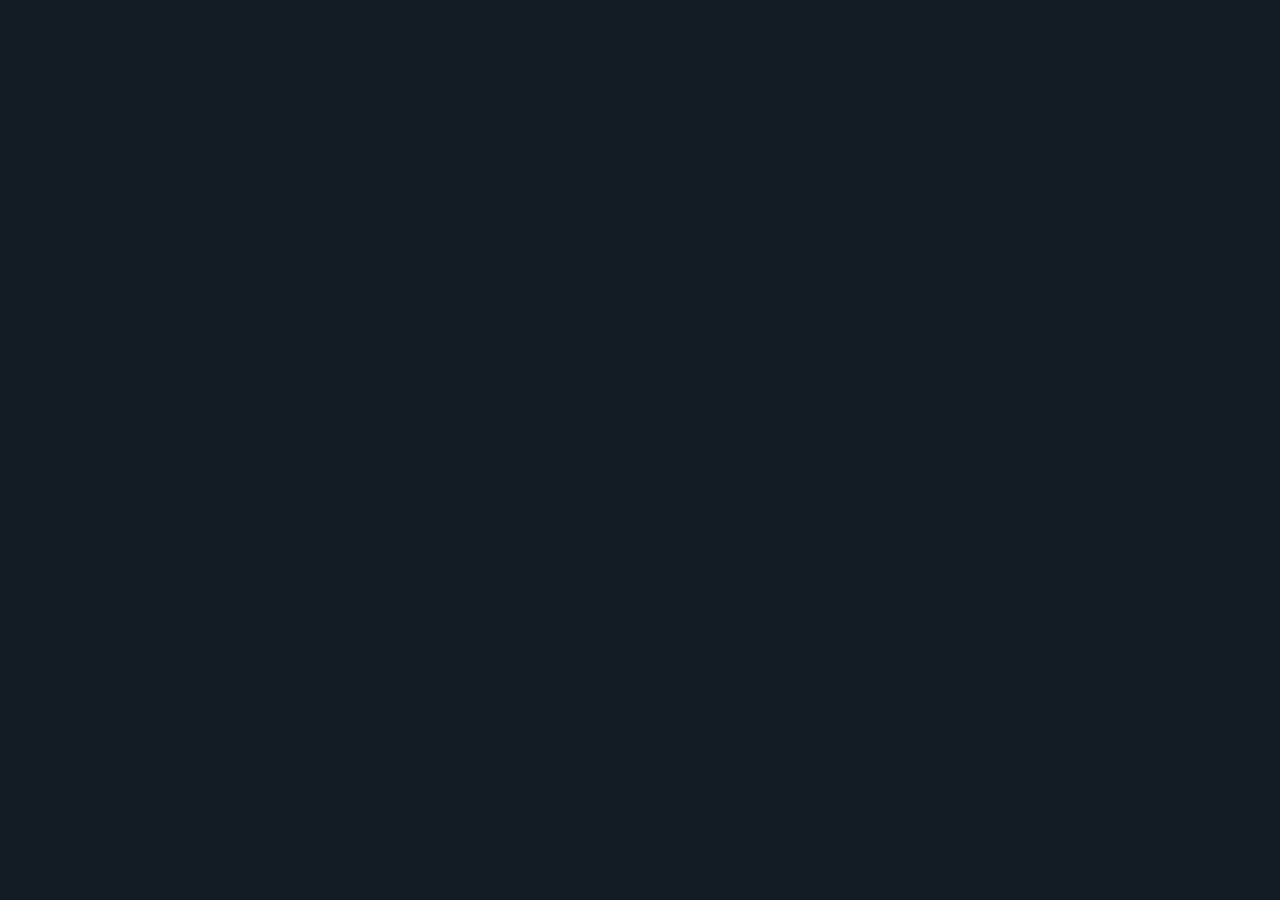
==== commit ca2423f5: "new site" ====
--- a/index.html
+++ b/index.html
@@ -1 +1 @@
-<!doctype html><html lang="ru"><head><meta charset="utf-8"/><link rel="icon" href="/favicon.ico"/><meta name="viewport" content="width=device-width,initial-scale=1"/><meta name="theme-color" content="#000000"/><meta name="description" content="Web site created using create-react-app"/><link rel="apple-touch-icon" href="/logo192.png"/><link rel="manifest" href="/manifest.json"/><title>React App</title><script defer="defer" src="/static/js/main.4967b5a5.js"></script><link href="/static/css/main.01d652dd.css" rel="stylesheet"></head><body><noscript>You need to enable JavaScript to run this app.</noscript><div id="root"></div></body></html>+<!doctype html><html lang="ru"><head><meta charset="utf-8"/><link rel="icon" href="/favicon.ico"/><meta name="viewport" content="width=device-width,initial-scale=1"/><meta name="theme-color" content="#111b21"/><meta name="description" content="Web site created using ReactJS for test task"/><link rel="apple-touch-icon" href="/logo192.png"/><link rel="manifest" href="/manifest.json"/><title>WhatsApp</title><script defer="defer" src="/static/js/main.8129b351.js"></script><link href="/static/css/main.eace9573.css" rel="stylesheet"></head><body><noscript>You need to enable JavaScript to run this app.</noscript><div id="root"></div></body></html>
--- a/static/css/main.eace9573.css
+++ b/static/css/main.eace9573.css
@@ -0,0 +1,2 @@
+html{--color-bg:#111b21;--color-bg-1:#111b21;--color-bg-2:#202c33;--color-bg-3:#2a3942;--color-accent:#008069;--color-text-dark:#779683;--color-text:#dcedd1;--border-radius:6px}*{padding:0}*,body{margin:0}body{-webkit-font-smoothing:antialiased;-moz-osx-font-smoothing:grayscale;background-color:#111b21;background-color:var(--color-bg);box-sizing:border-box;color:#dcedd1;color:var(--color-text);font-family:-apple-system,BlinkMacSystemFont,Segoe UI,Roboto,Oxygen,Ubuntu,Cantarell,Fira Sans,Droid Sans,Helvetica Neue,sans-serif}code{font-family:source-code-pro,Menlo,Monaco,Consolas,Courier New,monospace}input{background-color:#2a3942;background-color:var(--color-bg-3);border:none;border:1px solid rgba(255,0,0,0);border-radius:6px;border-radius:var(--border-radius);color:#dcedd1;color:var(--color-text);font-size:15px;font-weight:700;height:21px;outline:none;padding:9px 12px;transition:border .2s}input::-webkit-input-placeholder{color:#779683;color:var(--color-text-dark)}input::placeholder{color:#779683;color:var(--color-text-dark)}input:focus{border:1px solid #008069;border:1px solid var(--color-accent)}button{background-color:#2a3942;background-color:var(--color-bg-3);border:none;border-radius:6px;border-radius:var(--border-radius);color:#dcedd1;color:var(--color-text);cursor:pointer;font-size:15px;padding:9px 20px;transition:background .2s}button:hover{background-color:#008069;background-color:var(--color-accent)}.react-number-formatter-input{background-color:#2a3942!important;background-color:var(--color-bg-3)!important;border:1px solid rgba(255,0,0,0)!important;color:#dcedd1!important;color:var(--color-text)!important;font-size:15px!important;font-weight:700!important}.react-number-formatter-input:focus{border:1px solid #008069!important;border:1px solid var(--color-accent)!important}.react-number-formatter-dropbtn{height:35px}.Layout_Layout__SMGNj{height:100vh;width:100vw}.Layout_Layout__container__Sh8Lh{align-items:center;display:flex;height:100%;justify-content:center;width:100%}.App_App__7X6eT{background-color:var(--color-bg-2);border-radius:var(--border-radius);height:calc(100% - 40px);max-height:640px;max-width:1280px;overflow:hidden;width:calc(100% - 40px)}.App_App__container__d7HPk{align-items:center;display:flex;height:100%;justify-content:center;position:relative;width:100%}.App_App__btn__FyDjs{background-color:var(--color-bg-1);position:absolute;right:10px;top:10px}.Chat_Chat__tLc3x{height:100%;width:100%}.Chat_Chat__container__GDP-u{display:flex;flex-direction:column;height:100%;width:100%}.ChatViwer_ChatViwer__tEEHu{background-color:var(--color-bg);height:calc(100% - 50px);overflow:auto;width:100%}.ChatViwer_ChatViwer__tEEHu::-webkit-scrollbar{width:0}.ChatViwer_ChatViwer__container__TmaXE{display:flex;flex-direction:column;gap:10px;height:100%;width:100%}.ChatMessage_ChatMessage__6SMyg{display:inline-flex}.ChatMessage_ChatMessage__container__JWzQi{background-color:var(--color-bg-2);border-radius:var(--border-radius);max-width:400px;padding:6px}.VoidChatMessage_VoidChatMessage__rul\+z{display:inline-flex;justify-content:center}.VoidChatMessage_VoidChatMessage__container__G9TSp{background:var(--color-bg-2);border-radius:var(--border-radius);font-weight:700;padding:10px}.ChatInputPanel_ChatInputPanel__wifM0{background-color:var(--color-bg-1);height:50px;width:100%}.ChatInputPanel_ChatInputPanel__container__FyVDj{align-items:center;display:flex;gap:10px;height:100%;width:100%}.ChatInputPanel_ChatInputPanel__input__QRYHn{width:100%}.ChatInputPanel_ChatInputPanel__btn__6hIU\+{align-items:center;background:none;display:flex;justify-content:center;margin:0;padding:0}.ChatInputPanel_ChatInputPanel__btn__6hIU\+:hover{background:none}.ChatInputPanel_ChatInputPanel__icon__64mXq{font-size:30px;transition:.2s}.ChatInputPanel_ChatInputPanel__icon__64mXq:hover{color:var(--color-accent)}.NumberForm_NumberForm__sdUoP{background-color:var(--color-bg-1);border-radius:var(--border-radius)}.NumberForm_NumberForm__container__BERuj{display:flex;flex-direction:column;gap:10px;padding:20px}.NumberForm_NumberForm__title__M6cYD{margin-bottom:10px}.NumberForm_NumberForm__input__a69vz::-webkit-inner-spin-button,.NumberForm_NumberForm__input__a69vz::-webkit-outer-spin-button{-webkit-appearance:none;margin:0}.react-number-formatter-form{display:flex}.react-number-formatter-input{background:none;border:1px solid #d6d6d6;color:#272626;font-size:inherit;margin-left:-1px;outline:none;padding:.375rem .75rem;width:100%}.react-number-formatter-dropbtn{background-color:#e9ecef;border:1px solid #d1cfcf;color:#5a5959;cursor:pointer;font-size:inherit;font-weight:700;margin-right:0;outline:none;padding:.375rem .5rem}.react-number-formatter-dropbtn:hover{background:#f4f5f5;border:1px solid #e0dede}.react-number-formatter-dropbtn-false{padding:.375rem .5rem;pointer-events:none}.react-number-formatter-dropbtn-false:hover{background-color:#e9ecef;border:1px solid #d1cfcf}.react-number-formatter-dropbtn-text{display:flex;pointer-events:none}.react-number-formatter-dropbtn-text span{margin:1px 2px 0 0}.react-number-formatter-dropbtn-text .react-number-formatter-arrow{font-size:14px;margin-right:-1px}.react-number-formatter-dropdown-parent{display:inline-block;position:relative}.react-number-formatter-dropdown-content{background-color:#eee;border:2px solid #e3e1e1;border-radius:0 0 10px 10px;display:none;height:auto;max-height:300px;min-width:275px;overflow:scroll;overflow-x:hidden;position:absolute;z-index:5}.react-number-formatter-dropdown-content-top{border-radius:10px 10px 0 0;bottom:42px;height:300px}.react-number-formatter-dropdown-content .react-number-formatter-option{background:none;border:none;border-radius:0;color:#000;display:block;font-size:inherit;outline:none;padding:10px 16px;text-align:left;text-decoration:none;width:100%}.react-number-formatter-dropdown-content .react-number-formatter-option-no-search{background:none;border:none;color:#000;display:block;font-size:inherit;outline:none;padding:12px 16px;text-align:left;text-decoration:none;width:100%}.react-number-formatter-no-option{font-size:small;opacity:.8;text-align:center}.react-number-formatter-dropdown-content .react-number-formatter-dropdown-input-parent{border-bottom:2px solid #9f9f9f;max-width:inherit;min-width:275px;overflow:hidden;position:-webkit-sticky;position:sticky;text-align:center;top:0}.react-number-formatter-dropdown-input{background-color:#d7d9db;border:none;border-radius:0;color:#4e4d4d;font-size:inherit;margin:0;padding:11px 16px;width:100%}.react-number-formatter-dropdown-input:focus{outline:none}.react-number-formatter-dropdown-content .react-number-formatter-option:hover{background-color:#e9e8e8}.react-number-formatter-dropdown-content .react-number-formatter-option-no-search:hover{background-color:#e0dede}.show{display:block}.AuthForm_AuthForm__uaD2C{background-color:var(--color-bg-2);border-radius:var(--border-radius);max-width:300px}.AuthForm_AuthForm__container__6kKK-{align-items:center;display:flex;flex-direction:column;gap:10px;padding:20px}.AuthForm_AuthForm__title__2U1Wz{color:var(--color-text);margin:0 0 20px;padding:0}.AuthForm_AuthForm__input__s4gkB::-webkit-inner-spin-button,.AuthForm_AuthForm__input__s4gkB::-webkit-outer-spin-button{-webkit-appearance:none;margin:0}
+/*# sourceMappingURL=main.eace9573.css.map*/
